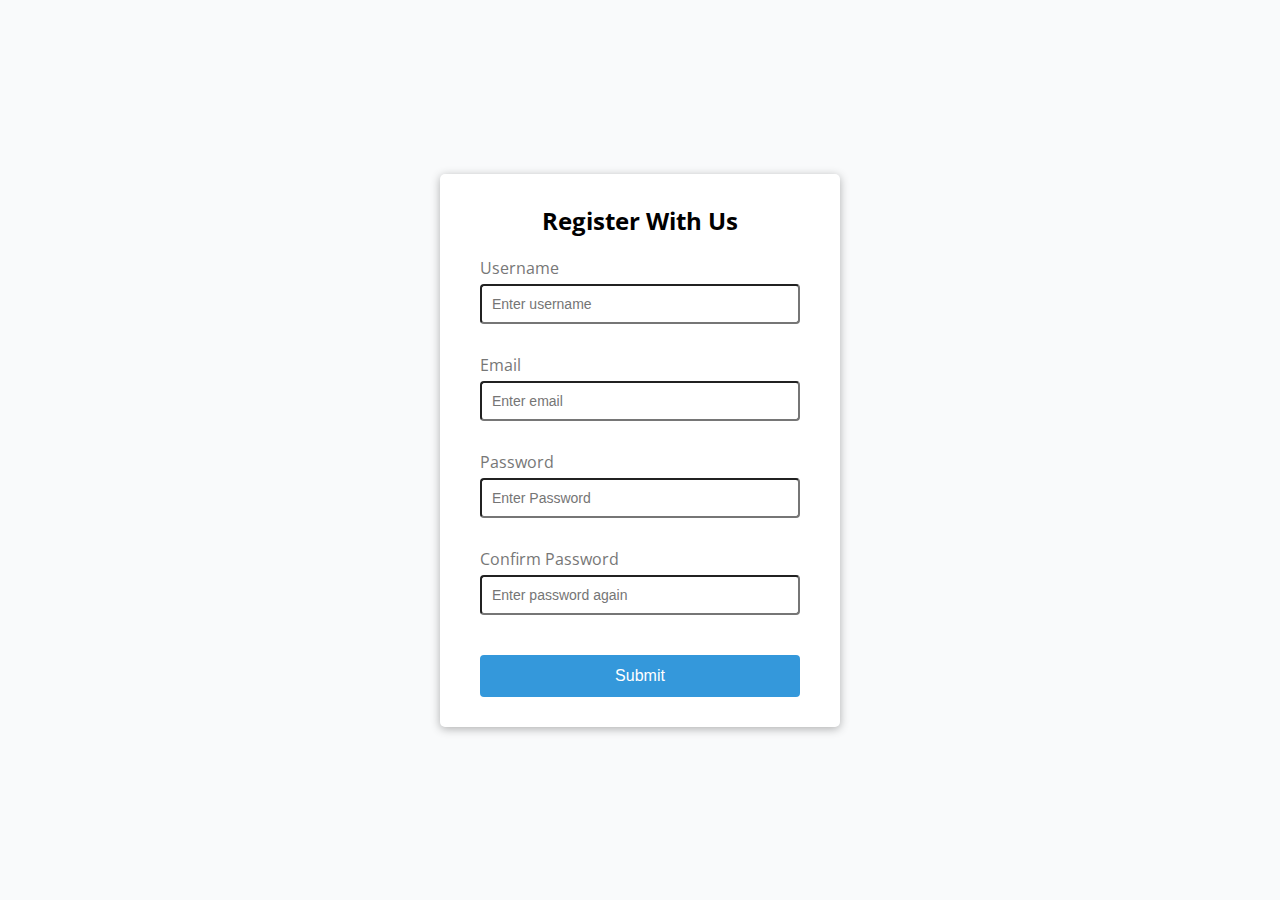
==== webc/form/index.html @ c6d8ec55 "getting webc setup" ====
<!DOCTYPE html>
<html lang="en">
<head>
    <meta charset="UTF-8">
    <meta name="viewport" content="width=device-width, initial-scale=1.0">
    <title>Form Validation</title>

    <link rel="stylesheet" href="formstyle.css">
</head>
<body>
    <div class="container">

        <!-- form#form.form    gives action, id, and class -->
        <form id="form" class="form">
         <h2>Register With Us</h2>
         <div class="form-control">
             <label for="username">Username</label>
             <input type="text" id="username" placeholder="Enter username">
             <small>Error message</small>

         </div>
         <div class="form-control">
             <label for="email">Email</label>
             <input type="text" id="email" placeholder="Enter email">
             <small>Error message</small>

         </div>
         <div class="form-control">
             <label for="assword">Password</label>
             <input type="password" id="Password" placeholder="Enter Password">
             <small>Error message</small>

         </div>
         <div class="form-control">
             <label for="password2">Confirm Password</label>
             <input type="password" id="password2" placeholder="Enter password again">
             <small>Error message</small>

         </div>
         <button>Submit</button>
        </form>
    </div>
    
    <script src="formjs.js"></script>
</body>
</html>
---- webc/form/formstyle.css ----
@import url('https://fonts.googleapis.com/css2?family=Open+Sans:wght@600&display=swap');


:root {
    --success-color:#2ecc71;
    --error-color:#e74c3c;
}

* {
    box-sizing: border-box;
}

body {
    background-color: #f9fafb;
    font-family: 'Open Sans', sans-serif;

    /* Centers the body */
    display: flex;
    align-items: center;
    justify-content: center;
    min-height: 100vh;
    margin: 0;
}

.container {
    background-color: #fff;
    border-radius: 5px;
    box-shadow: 0 2px 10px rgba(0, 0, 0, 0.3);
    width: 400px;
}

h2 {
    text-align: center;
    margin: 0 0 20px;
}

.form {
    /* Top & Bottom, Left & Right */
    padding: 30px 40px;
}

.form-control {
    margin-bottom:  10px;
    padding-bottom: 20px;
    position: relative;
}

.form-control label {
    color: #777;
    display: block;
    margin-bottom: 5px;
}

.form-control input {
    border: 2pxsolid #f0f0f0;
    border-radius: 4px;
    display: block;
    width: 100%;
    padding: 10px;
    font-size: 14px;
}

.form-control input:focus {
    outline: 0;
    border-color: #777;
}

.form-control.success input {
    border-color: var(--success-color);
}
.form-control.error input {
    border-color: var(--error-color);
}

.form-control small {
    color: var(--error-color);
    position: absolute;
    bottom: 0;
    left: 0;
    visibility: hidden;
}

.form-control.error small {
    visibility: visible;
}

.form button {
    cursor: pointer;
    background-color: #3498db;
    border: 2px solid #3498db;
    border-radius: 4px;
    color: #fff;
    display: block;
    font-size: 16px;
    padding: 10px;
    margin-top: 20px;
    width: 100%;
}
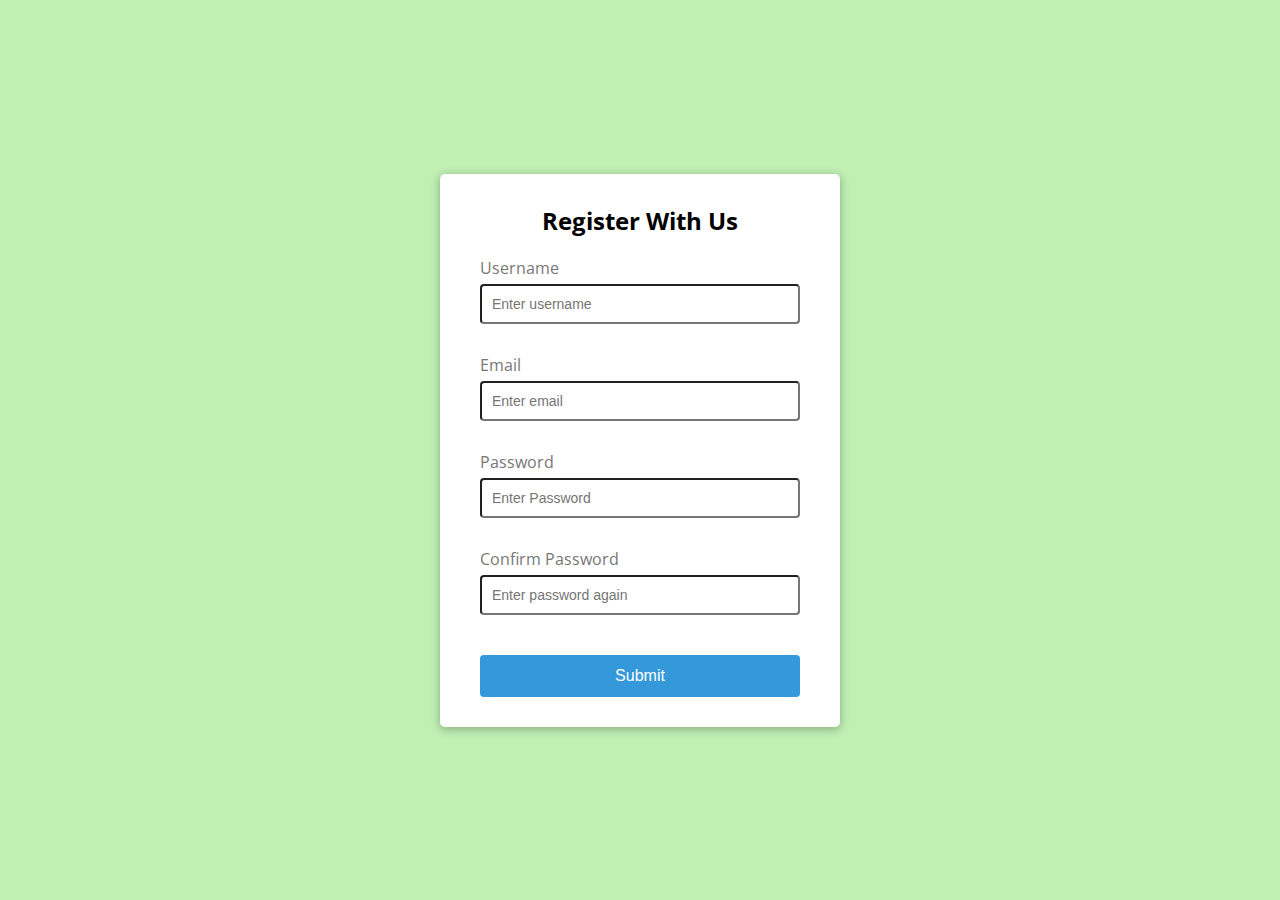
==== commit 1884cffc: "form validation" ====
--- a/webc/form/index.html
+++ b/webc/form/index.html
@@ -26,8 +26,8 @@
 
          </div>
          <div class="form-control">
-             <label for="assword">Password</label>
-             <input type="password" id="Password" placeholder="Enter Password">
+             <label for="password">Password</label>
+             <input type="password" id="password" placeholder="Enter Password">
              <small>Error message</small>
 
          </div>
--- a/webc/form/formstyle.css
+++ b/webc/form/formstyle.css
@@ -11,7 +11,7 @@
 }
 
 body {
-    background-color: #f9fafb;
+    background-color: #C0F0B4;
     font-family: 'Open Sans', sans-serif;
 
     /* Centers the body */
